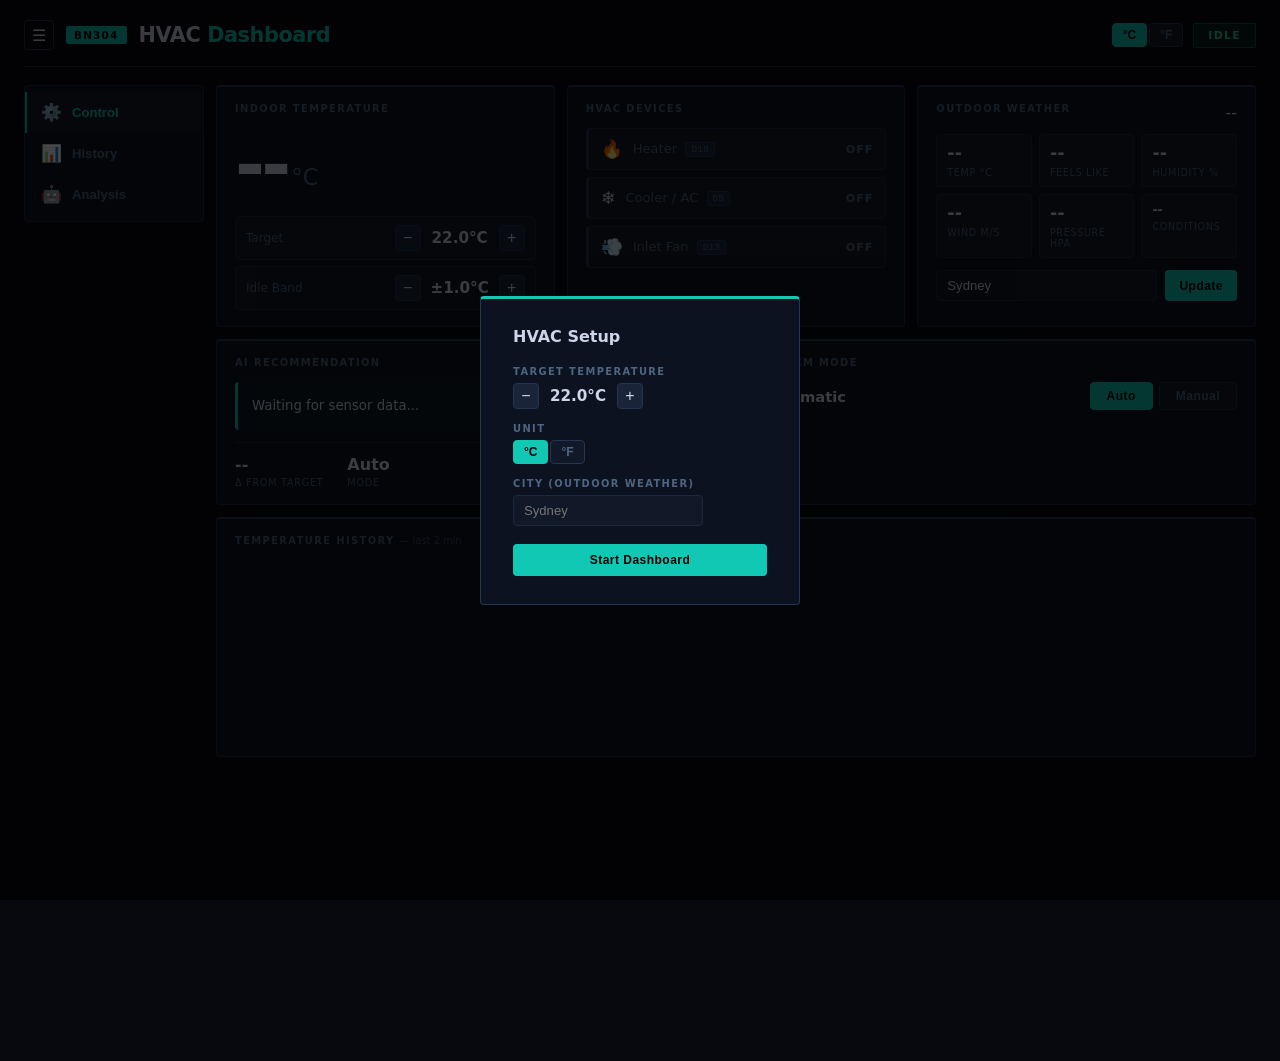
==== flare/index.html @ 491adc11 "Initial Cloudflare Pages deployment for HVAC dashboard - Add index.html wrapping hvac_html.html with" ====
<!DOCTYPE html>
<html lang="en">
<head>
  <meta charset="UTF-8" />
  <meta name="viewport" content="width=device-width, initial-scale=1.0" />
  <title>HVAC Dashboard</title>
  <link rel="stylesheet" href="hvac_css.css" />
</head>
<body>
  <div id="setup-modal" class="modal-overlay">
    <div class="modal-box">
      <div class="modal-title">HVAC Setup</div>
      <div class="modal-field">
        <div class="modal-label">Target Temperature</div>
        <div class="control-adj">
          <button class="btn-adj" onclick="modalAdjTemp(-0.5)">−</button>
          <span class="control-val" id="modal-temp-val">22.0°C</span>
          <button class="btn-adj" onclick="modalAdjTemp(0.5)">+</button>
        </div>
      </div>
      <div class="modal-field">
        <div class="modal-label">Unit</div>
        <div class="unit-toggle">
          <button
            class="unit-opt active"
            id="modal-btn-c"
            onclick="modalSetUnit(true)"
          >
            °C
          </button>
          <button
            class="unit-opt"
            id="modal-btn-f"
            onclick="modalSetUnit(false)"
          >
            °F
          </button>
        </div>
      </div>
      <div class="modal-field">
        <div class="modal-label">City (outdoor weather)</div>
        <input class="city-input" id="modal-city" placeholder="Sydney" />
      </div>
      <button class="btn-sm modal-start" onclick="saveSetup()">
        Start Dashboard
      </button>
    </div>
  </div>

  <header>
    <div class="header-brand">
      <button class="btn-hamburger" onclick="toggleSidebar()">☰</button>
      <span class="brand-tag">BN304</span>
      <h1>HVAC <span>Dashboard</span></h1>
    </div>
    <div class="header-right">
      <div class="unit-toggle">
        <button class="unit-opt active" id="btn-c" onclick="setUnit(true)">
          °C
        </button>
        <button class="unit-opt" id="btn-f" onclick="setUnit(false)">°F</button>
      </div>
      <div id="system-badge" class="status-badge idle">Idle</div>
    </div>
  </header>

  <div class="app-layout">
    <nav class="sidebar" id="sidebar">
      <button
        class="nav-btn active"
        id="nav-control"
        onclick="showView('control')"
        title="Control"
      >
        <span class="nav-icon">⚙️</span><span class="nav-label">Control</span>
      </button>
      <button
        class="nav-btn"
        id="nav-history"
        onclick="showView('history')"
        title="History"
      >
        <span class="nav-icon">📊</span><span class="nav-label">History</span>
      </button>
      <button
        class="nav-btn"
        id="nav-analysis"
        onclick="showView('analysis')"
        title="Analysis"
      >
        <span class="nav-icon">🤖</span><span class="nav-label">Analysis</span>
      </button>
    </nav>

    <div class="view-container">
      <div id="view-control">
        <div class="row-3">
          <div class="card">
            <div class="card-label">Indoor Temperature</div>
            <div class="temp-display">
              <span class="temp-value" id="indoor-temp">--</span>
              <span class="temp-unit" id="temp-unit">°C</span>
            </div>
            <div class="control-row">
              <div class="control-group">
                <span class="control-label">Target</span>
                <div class="control-adj">
                  <button class="btn-adj" onclick="adjustTarget(-0.5)">
                    −
                  </button>
                  <span class="control-val" id="target-temp">22.0°C</span>
                  <button class="btn-adj" onclick="adjustTarget(0.5)">+</button>
                </div>
              </div>
              <div class="control-group">
                <span class="control-label">Idle Band</span>
                <div class="control-adj">
                  <button class="btn-adj" onclick="adjustIdleBand(-0.5)">
                    −
                  </button>
                  <span class="control-val" id="idle-band">±1.0°C</span>
                  <button class="btn-adj" onclick="adjustIdleBand(0.5)">
                    +
                  </button>
                </div>
              </div>
            </div>
          </div>

          <div class="card">
            <div class="card-label">HVAC Devices</div>
            <div class="device-list">
              <div class="device-item" id="heater">
                <span class="device-icon">🔥</span>
                <span class="device-name"
                  >Heater <span class="pin-tag">D18</span></span
                >
                <span class="device-state status-off" id="heater-state"
                  >Off</span
                >
              </div>
              <div class="device-item" id="cooler">
                <span class="device-icon">❄️</span>
                <span class="device-name"
                  >Cooler / AC <span class="pin-tag">D5</span></span
                >
                <span class="device-state status-off" id="cooler-state"
                  >Off</span
                >
              </div>
              <div class="device-item" id="fan">
                <span class="device-icon">💨</span>
                <span class="device-name"
                  >Inlet Fan <span class="pin-tag">D13</span></span
                >
                <span class="device-state status-off" id="fan-state">Off</span>
              </div>
            </div>
          </div>

          <div class="card">
            <div class="card-header-row">
              <div class="card-label">Outdoor Weather</div>
              <div class="city-label" id="city-label">--</div>
            </div>
            <div class="weather-grid">
              <div class="weather-stat">
                <div class="ws-val" id="out-temp">--</div>
                <div class="ws-label" id="out-temp-lbl">Temp °C</div>
              </div>
              <div class="weather-stat">
                <div class="ws-val" id="out-feels">--</div>
                <div class="ws-label">Feels Like</div>
              </div>
              <div class="weather-stat">
                <div class="ws-val" id="out-humidity">--</div>
                <div class="ws-label">Humidity %</div>
              </div>
              <div class="weather-stat">
                <div class="ws-val" id="out-wind">--</div>
                <div class="ws-label">Wind m/s</div>
              </div>
              <div class="weather-stat">
                <div class="ws-val" id="out-pressure">--</div>
                <div class="ws-label">Pressure hPa</div>
              </div>
              <div class="weather-stat">
                <div class="ws-val ws-val--sm" id="out-conditions">--</div>
                <div class="ws-label">Conditions</div>
              </div>
            </div>
            <div class="city-search">
              <input
                class="city-input"
                id="city-in"
                placeholder="Sydney"
                value="Sydney"
              />
              <button class="btn-sm" onclick="updateCity()">Update</button>
            </div>
          </div>
        </div>

        <div class="row-2">
          <div class="card">
            <div class="card-label">AI Recommendation</div>
            <div class="rec-box" id="ai-rec">Waiting for sensor data...</div>
            <div class="stat-strip">
              <div class="stat-item">
                <div class="sv" id="temp-diff">--</div>
                <div class="sk">Δ from target</div>
              </div>
              <div class="stat-item">
                <div class="sv" id="mode-display">Auto</div>
                <div class="sk">Mode</div>
              </div>
            </div>
          </div>

          <div class="card">
            <div class="card-label">System Mode</div>
            <div class="mode-row">
              <strong id="mode-label">Automatic</strong>
              <div class="mode-btns">
                <button
                  class="btn-mode active"
                  id="btn-auto"
                  onclick="setMode('auto')"
                >
                  Auto
                </button>
                <button
                  class="btn-mode"
                  id="btn-manual"
                  onclick="setMode('manual')"
                >
                  Manual
                </button>
              </div>
            </div>
            <div class="manual-panel" id="manual" style="display: none">
              <div class="manual-warn">Manual mode — direct device control</div>
              <div class="manual-btns">
                <button class="btn-device" onclick="manualControl('heater')">
                  🔥 Heater
                </button>
                <button class="btn-device" onclick="manualControl('cooler')">
                  ❄️ Cooler
                </button>
                <button class="btn-device" onclick="manualControl('fan')">
                  💨 Inlet Fan
                </button>
                <button class="btn-device" onclick="manualControl('heater+fan')">
                  🔥💨 Heater+Fan
                </button>
                <button class="btn-device" onclick="manualControl('cooler+fan')">
                  ❄️💨 Cooler+Fan
                </button>
                <button class="btn-device" onclick="manualControl('off')">
                  ⏹ All Off
                </button>
              </div>
            </div>
          </div>
        </div>

        <div class="card">
          <div class="card-label">
            Temperature History <span class="label-note">— last 2 min</span>
          </div>
          <div class="chart-wrap">
            <canvas id="temp-chart"></canvas>
          </div>
        </div>
      </div>
      <!-- /view-control -->

      <div id="view-history" style="display: none">
        <div class="card" style="margin-bottom: 12px">
          <div class="card-header-row">
            <div class="card-label">Temperature Timeline</div>
            <div class="range-btns">
              <button
                class="btn-range active"
                id="range-1h"
                onclick="loadHistory('1h')"
              >
                1 hr
              </button>
              <button
                class="btn-range"
                id="range-6h"
                onclick="loadHistory('6h')"
              >
                6 hr
              </button>
              <button
                class="btn-range"
                id="range-24h"
                onclick="loadHistory('24h')"
              >
                24 hr
              </button>
              <button
                class="btn-range"
                id="range-7d"
                onclick="loadHistory('7d')"
              >
                7 days
              </button>
            </div>
          </div>
          <div class="chart-wrap">
            <canvas id="history-chart"></canvas>
            <div id="chart-tooltip" class="chart-tooltip"></div>
          </div>
        </div>
        <div class="card">
          <div class="card-label">HVAC Event Log</div>
          <div id="history-summary" class="history-summary" style="display:none"></div>
          <div id="event-log">
            <div class="log-empty">No events recorded yet.</div>
          </div>
        </div>
      </div>
      <!-- /view-history -->

      <div id="view-analysis" style="display: none">
        <div class="card" style="margin-bottom: 12px">
          <div class="card-label">Device Runtime — last 7 days</div>
          <div class="chart-wrap" style="height: 220px">
            <canvas id="runtime-chart"></canvas>
          </div>
        </div>
        <div class="card" style="margin-bottom: 12px">
          <div class="card-label">System Tuning</div>
          <div class="control-row">
            <div class="control-group">
              <span class="control-label">Idle Band</span>
              <div class="control-adj">
                <button class="btn-adj" onclick="adjustIdleBand(-0.5)">−</button>
                <span class="control-val" id="idle-band-2">±1.0°C</span>
                <button class="btn-adj" onclick="adjustIdleBand(0.5)">+</button>
              </div>
            </div>
          </div>
          <div class="control-row" style="margin-top:10px">
            <div class="control-group">
              <span class="control-label">Momentum Factor</span>
              <input class="cost-input" id="coast-factor" type="number" value="0.150" min="0.030" max="0.500" step="0.010" oninput="updateCoeff()" />
            </div>
            <div class="control-group">
              <span class="control-label">Thermal Coeff</span>
              <input class="cost-input" id="thermal-coeff" type="number" value="0.035" min="0.005" max="0.100" step="0.005" oninput="updateCoeff()" />
            </div>
            <div class="control-group">
              <span class="control-label">Coast Direction</span>
              <div class="control-adj">
                <button class="btn-adj" onclick="adjustCoastAsymmetry(-0.1)">−</button>
                <span class="control-val" id="coast-asymmetry-val">Neutral</span>
                <button class="btn-adj" onclick="adjustCoastAsymmetry(0.1)">+</button>
              </div>
            </div>
          </div>
          <div class="tuning-hints">
            <span><strong>Idle Band</strong> — how far the temperature can drift from the target before the system activates. Wider = fewer cycles, more drift. Narrower = tighter control, more cycles.</span>
            <span><strong>Momentum Factor</strong> — scales how strongly the current rate of temperature change advances the shutoff point. Higher value = the system shuts off earlier when temperature is changing quickly, leaving thermal inertia to carry the rest. Auto-set from the outdoor/indoor gap each weather refresh.</span>
            <span><strong>Thermal Coeff</strong> — scales how strongly the outdoor/indoor temperature difference advances the shutoff point. Higher value = earlier shutoff when there is a large gap between indoor and outdoor. Auto-set from outdoor humidity each weather refresh.</span>
            <span><strong>Coast Direction</strong> — biases shutoff asymmetrically between heating and cooling. <em>Cool+</em> = cooling shuts off earlier and heating later, so the room coasts to slightly below target (summer preference). <em>Warm+</em> = heating shuts off earlier and cooling later, so the room coasts to slightly above target (winter preference). <em>Neutral</em> = symmetric shutoff.</span>
          </div>
        </div>

        <div class="row-2">
          <div class="card">
            <div class="card-label">
              Cost Estimate <span class="label-note">— optional</span>
            </div>
            <div class="control-row">
              <div class="control-group">
                <span class="control-label">Electricity ¢/kWh</span>
                <input
                  class="cost-input"
                  id="cost-kwh"
                  type="number"
                  value="25"
                  min="1"
                  max="100"
                  oninput="refreshInsights()"
                />
              </div>
              <div class="control-group">
                <span class="control-label">Heater W</span>
                <input
                  class="cost-input"
                  id="watt-heater"
                  type="number"
                  value="1000"
                  min="100"
                  max="5000"
                  oninput="refreshInsights()"
                />
              </div>
              <div class="control-group">
                <span class="control-label">Cooler / AC W</span>
                <input
                  class="cost-input"
                  id="watt-cooler"
                  type="number"
                  value="1500"
                  min="100"
                  max="5000"
                  oninput="refreshInsights()"
                />
              </div>
              <div class="control-group">
                <span class="control-label">Fan W</span>
                <input
                  class="cost-input"
                  id="watt-fan"
                  type="number"
                  value="50"
                  min="10"
                  max="500"
                  oninput="refreshInsights()"
                />
              </div>
            </div>
          </div>
          <div class="card">
            <div class="card-label">Cost-Minimisation Insights</div>
            <div class="rec-box" id="analysis-insights">
              Switch to Analysis view to load data.
            </div>
          </div>
        </div>
      </div>
      <!-- /view-analysis -->
    </div>
    <!-- /view-container -->
  </div>
  <!-- /app-layout -->

  <script src="config.js"></script>
  <script src="hvac_js.js"></script>
</body>
</html>
---- flare/hvac_css.css ----
*, *::before, *::after {
  box-sizing: border-box;
  margin: 0;
  padding: 0;
}

:root {
  --bg:       #07090e;
  --surface:  #0c1220;
  --surface2: #111827;
  --surface3: #1a2438;
  --border:   #1c2840;
  --border2:  #253450;
  --text:     #ccd6e8;
  --muted:    #4e6580;
  --accent:   #11c8b5;
  --heat:     #f04040;
  --cool:     #40a8f8;
  --idle:     #24d09a;
  --warn:     #e09030;
  --radius:   4px;
}

body {
  font-family: "Segoe UI", system-ui, sans-serif;
  background: var(--bg);
  color: var(--text);
  min-height: 100vh;
  padding: 20px 24px;
  max-width: 1400px;
  margin: 0 auto;
}

/* ── Header ──────────────────────────────────────────────── */
header {
  display: flex;
  align-items: center;
  justify-content: space-between;
  padding-bottom: 16px;
  margin-bottom: 18px;
  border-bottom: 1px solid var(--border);
  gap: 12px;
  flex-wrap: wrap;
}

.header-brand { display: flex; align-items: center; gap: 12px; }
.header-right  { display: flex; align-items: center; gap: 10px; }

.unit-toggle { display: flex; gap: 2px; }
.unit-opt {
  padding: 4px 10px;
  border-radius: var(--radius);
  border: 1px solid var(--border2);
  background: var(--surface2);
  color: var(--muted);
  font-size: 0.75rem;
  font-weight: 700;
  cursor: pointer;
  transition: all 0.15s;
}
.unit-opt.active { background: var(--accent); border-color: var(--accent); color: #000; }
.unit-opt:not(.active):hover { border-color: var(--accent); color: var(--text); }

.brand-tag {
  background: var(--accent);
  color: #000;
  font-size: 0.65rem;
  font-weight: 800;
  letter-spacing: 0.12em;
  padding: 3px 8px;
  border-radius: 2px;
  text-transform: uppercase;
}

header h1 {
  font-size: 1.3rem;
  font-weight: 700;
  letter-spacing: -0.02em;
}

header h1 span { color: var(--accent); }

/* ── Status badge ────────────────────────────────────────── */
.status-badge {
  padding: 5px 14px;
  border-radius: 2px;
  font-size: 0.68rem;
  font-weight: 700;
  text-transform: uppercase;
  letter-spacing: 0.12em;
  transition: all 0.3s;
  border: 1px solid;
}

.status-badge.idle    { background: rgba(36,208,154,0.08);  color: var(--idle); border-color: rgba(36,208,154,0.3); }
.status-badge.heating { background: rgba(240,64,64,0.10);   color: var(--heat); border-color: rgba(240,64,64,0.35); }
.status-badge.cooling { background: rgba(64,168,248,0.10);  color: var(--cool); border-color: rgba(64,168,248,0.35); }
.status-badge.manual  { background: rgba(224,144,48,0.10);  color: var(--warn); border-color: rgba(224,144,48,0.35); }

/* ── Layout ──────────────────────────────────────────────── */
.row-3 {
  display: grid;
  grid-template-columns: repeat(3, 1fr);
  gap: 12px;
  margin-bottom: 12px;
}

.row-2 {
  display: grid;
  grid-template-columns: 1fr 1fr;
  gap: 12px;
  margin-bottom: 12px;
}

@media (max-width: 900px) { .row-3 { grid-template-columns: 1fr 1fr; } }
@media (max-width: 600px) { .row-3, .row-2 { grid-template-columns: 1fr; } }

/* ── Mobile ──────────────────────────────────────────────────────── */
@media (max-width: 600px) {
  body { padding: 10px 12px; }

  /* Sidebar: start collapsed (icon-only) on small screens */
  .sidebar { width: 52px; }
  .sidebar .nav-label { opacity: 0; pointer-events: none; }

  /* Scale down the large temperature readout */
  .temp-value { font-size: 3rem; }

  /* Shrink charts so they don't overflow */
  .chart-wrap { height: 140px; }

  /* Header: tighter gap and smaller title */
  header { padding-bottom: 10px; margin-bottom: 12px; gap: 8px; }
  header h1 { font-size: 1.05rem; }

  /* Touch-friendly: larger tap targets for adjust buttons */
  .btn-adj { width: 36px; height: 36px; font-size: 1.1rem; }

  /* Manual device buttons: two columns on small screens */
  .manual-btns { display: grid; grid-template-columns: 1fr 1fr; gap: 6px; }
  .btn-device { min-width: unset; }

  /* Cost inputs: full width rows */
  .control-row { flex-direction: column; }
  .control-group { width: 100%; }
  .cost-input { width: 100%; text-align: left; }

  /* Weather grid: 2 cols instead of 3 */
  .weather-grid { grid-template-columns: repeat(2, 1fr); }

  /* Cards: less padding */
  .card { padding: 12px 12px; }

  /* Range buttons: smaller text */
  .btn-range { padding: 3px 7px; font-size: 0.65rem; }

  /* Event log table: compress columns */
  .event-log-table td, .event-log-table th { padding: 5px 6px; font-size: 0.72rem; }
}

/* ── Cards ───────────────────────────────────────────────── */
.card {
  background: var(--surface);
  border: 1px solid var(--border);
  border-top: 2px solid var(--border2);
  border-radius: var(--radius);
  padding: 16px 18px;
}

.card-label {
  font-size: 0.62rem;
  font-weight: 700;
  text-transform: uppercase;
  letter-spacing: 0.14em;
  color: var(--muted);
  margin-bottom: 14px;
}

.label-note {
  font-weight: 400;
  text-transform: none;
  letter-spacing: 0;
  opacity: 0.7;
}

.card-header-row {
  display: flex;
  align-items: flex-start;
  justify-content: space-between;
  margin-bottom: 12px;
}

.card-header-row .card-label { margin-bottom: 0; }

/* ── Temperature display ─────────────────────────────────── */
.temp-display {
  display: flex;
  align-items: flex-end;
  gap: 4px;
  margin-bottom: 16px;
}

.temp-value {
  font-size: 4.5rem;
  font-weight: 800;
  line-height: 1;
  letter-spacing: -0.05em;
  font-variant-numeric: tabular-nums;
  transition: color 0.4s;
}

.temp-unit {
  font-size: 1.4rem;
  font-weight: 500;
  color: var(--muted);
  padding-bottom: 10px;
}

.control-row {
  display: flex;
  flex-direction: column;
  gap: 6px;
}

.control-group {
  display: flex;
  align-items: center;
  gap: 10px;
  padding: 8px 10px;
  background: var(--surface2);
  border: 1px solid var(--border);
  border-radius: var(--radius);
}

.control-label {
  font-size: 0.75rem;
  color: var(--muted);
  flex: 1;
}

.control-adj {
  display: flex;
  align-items: center;
  gap: 8px;
}

.control-val {
  font-size: 0.95rem;
  font-weight: 700;
  font-variant-numeric: tabular-nums;
  min-width: 62px;
  text-align: center;
}

.btn-adj {
  width: 26px;
  height: 26px;
  border-radius: var(--radius);
  border: 1px solid var(--border2);
  background: var(--surface3);
  color: var(--text);
  font-size: 1rem;
  cursor: pointer;
  display: flex;
  align-items: center;
  justify-content: center;
  transition: all 0.15s;
  line-height: 1;
}

.btn-adj:hover {
  background: var(--accent);
  border-color: var(--accent);
  color: #000;
}

/* ── Device list ─────────────────────────────────────────── */
.device-list {
  display: flex;
  flex-direction: column;
  gap: 7px;
}

.device-item {
  display: flex;
  align-items: center;
  gap: 10px;
  padding: 10px 12px;
  border-radius: var(--radius);
  background: var(--surface2);
  border: 1px solid var(--border);
  border-left: 3px solid var(--border2);
  transition: all 0.25s;
}

.device-icon { font-size: 1.1rem; }

.device-name {
  flex: 1;
  font-size: 0.82rem;
  color: var(--muted);
}

.pin-tag {
  display: inline-block;
  background: var(--surface3);
  color: var(--muted);
  font-size: 0.6rem;
  font-family: monospace;
  padding: 1px 5px;
  border-radius: 2px;
  margin-left: 4px;
  vertical-align: middle;
  border: 1px solid var(--border2);
}

.device-state {
  font-size: 0.7rem;
  font-weight: 700;
  letter-spacing: 0.08em;
  text-transform: uppercase;
}

.status-on  { color: var(--idle); }
.status-off { color: var(--muted); }

.device-item.active-heat {
  border-left-color: var(--heat);
  background: rgba(240,64,64,0.06);
}

.device-item.active-cool {
  border-left-color: var(--cool);
  background: rgba(64,168,248,0.06);
}

/* ── Outdoor weather ─────────────────────────────────────── */
.weather-grid {
  display: grid;
  grid-template-columns: repeat(3, 1fr);
  gap: 7px;
  margin-bottom: 12px;
}

.weather-stat {
  padding: 8px 10px;
  background: var(--surface2);
  border: 1px solid var(--border);
  border-radius: var(--radius);
}

.ws-val {
  font-size: 1.1rem;
  font-weight: 700;
  font-variant-numeric: tabular-nums;
  line-height: 1.2;
}

.ws-val--sm { font-size: 0.78rem; }

.ws-label {
  font-size: 0.6rem;
  color: var(--muted);
  text-transform: uppercase;
  letter-spacing: 0.07em;
  margin-top: 3px;
}

.city-search {
  display: flex;
  gap: 8px;
}

.city-input {
  flex: 1;
  padding: 7px 10px;
  border-radius: var(--radius);
  background: var(--surface2);
  border: 1px solid var(--border);
  color: var(--text);
  font-size: 0.82rem;
  outline: none;
  transition: border-color 0.2s;
}

.city-input:focus { border-color: var(--accent); }

.btn-sm {
  padding: 7px 14px;
  border-radius: var(--radius);
  background: var(--accent);
  border: none;
  color: #000;
  font-size: 0.75rem;
  font-weight: 700;
  cursor: pointer;
  letter-spacing: 0.04em;
  transition: opacity 0.15s;
}

.btn-sm:hover { opacity: 0.85; }

/* ── AI Recommendation ───────────────────────────────────── */
.rec-box {
  padding: 12px 14px;
  border-radius: var(--radius);
  border-left: 3px solid var(--accent);
  background: rgba(17,200,181,0.05);
  font-size: 0.83rem;
  line-height: 1.8;
  transition: all 0.35s;
}

.rec-box.rec-heat { border-left-color: var(--heat); background: rgba(240,64,64,0.05); }
.rec-box.rec-cool { border-left-color: var(--cool); background: rgba(64,168,248,0.05); }
.rec-box.rec-idle { border-left-color: var(--idle); background: rgba(36,208,154,0.05); }

.stat-strip {
  display: flex;
  gap: 24px;
  margin-top: 12px;
  padding-top: 12px;
  border-top: 1px solid var(--border);
}

.stat-item .sv {
  font-size: 1rem;
  font-weight: 700;
  font-variant-numeric: tabular-nums;
}

.stat-item .sk {
  font-size: 0.6rem;
  color: var(--muted);
  text-transform: uppercase;
  letter-spacing: 0.08em;
  margin-top: 3px;
}

/* ── Mode control ────────────────────────────────────────── */
.mode-row {
  display: flex;
  align-items: center;
  justify-content: space-between;
  gap: 12px;
}

.mode-row strong { font-size: 0.92rem; }

.mode-btns { display: flex; gap: 6px; }

.btn-mode {
  padding: 6px 16px;
  border-radius: var(--radius);
  border: 1px solid var(--border2);
  background: var(--surface2);
  color: var(--muted);
  font-size: 0.75rem;
  font-weight: 600;
  cursor: pointer;
  transition: all 0.15s;
  letter-spacing: 0.04em;
}

.btn-mode.active {
  background: var(--accent);
  border-color: var(--accent);
  color: #000;
}

.btn-mode:not(.active):hover {
  border-color: var(--accent);
  color: var(--text);
}

.manual-panel {
  margin-top: 14px;
  padding: 12px;
  border-radius: var(--radius);
  background: var(--surface2);
  border: 1px solid var(--border);
}

.manual-warn {
  font-size: 0.68rem;
  color: var(--warn);
  text-transform: uppercase;
  letter-spacing: 0.08em;
  margin-bottom: 8px;
}

.manual-btns {
  display: flex;
  gap: 8px;
  flex-wrap: wrap;
}

.btn-device {
  flex: 1;
  min-width: 90px;
  padding: 9px 8px;
  border-radius: var(--radius);
  border: 1px solid var(--border2);
  background: var(--surface3);
  color: var(--text);
  font-size: 0.75rem;
  font-weight: 600;
  cursor: pointer;
  text-align: center;
  transition: all 0.15s;
}

.btn-device:hover {
  background: var(--accent);
  border-color: var(--accent);
  color: #000;
}

/* ── Chart ───────────────────────────────────────────────── */
.chart-wrap {
  position: relative;
  width: 100%;
  height: 180px;
}

canvas {
  display: block;
  width: 100% !important;
}

/* ── App layout ──────────────────────────────────────────── */
.app-layout {
  display: flex;
  align-items: flex-start;
  gap: 0;
}

.view-container { flex: 1; min-width: 0; }

.btn-hamburger {
  background: none;
  border: 1px solid var(--border2);
  color: var(--text);
  border-radius: var(--radius);
  width: 30px;
  height: 30px;
  cursor: pointer;
  font-size: 1rem;
  display: flex;
  align-items: center;
  justify-content: center;
  transition: all 0.15s;
  flex-shrink: 0;
}

.btn-hamburger:hover { background: var(--surface2); border-color: var(--accent); }

/* ── Sidebar ─────────────────────────────────────────────── */
.sidebar {
  width: 180px;
  flex-shrink: 0;
  background: var(--surface);
  border: 1px solid var(--border);
  border-radius: var(--radius);
  margin-right: 12px;
  padding: 6px 0;
  transition: width 0.2s;
  overflow: hidden;
}

.sidebar.collapsed { width: 52px; }

.nav-btn {
  display: flex;
  align-items: center;
  gap: 10px;
  width: 100%;
  padding: 10px 14px;
  border: none;
  border-left: 2px solid transparent;
  background: none;
  color: var(--muted);
  font-size: 0.82rem;
  font-weight: 600;
  cursor: pointer;
  text-align: left;
  transition: all 0.15s;
  white-space: nowrap;
}

.nav-btn:hover { background: var(--surface2); color: var(--text); }
.nav-btn.active { background: var(--surface2); color: var(--accent); border-left-color: var(--accent); }

.nav-icon { font-size: 1.05rem; flex-shrink: 0; }
.nav-label { transition: opacity 0.15s; }
.sidebar.collapsed .nav-label { opacity: 0; pointer-events: none; }

/* ── Modal ───────────────────────────────────────────────── */
.modal-overlay {
  position: fixed;
  inset: 0;
  background: rgba(0,0,0,0.72);
  display: flex;
  align-items: center;
  justify-content: center;
  z-index: 100;
}

.modal-box {
  background: var(--surface);
  border: 1px solid var(--border2);
  border-top: 3px solid var(--accent);
  border-radius: var(--radius);
  padding: 28px 32px;
  width: 320px;
  max-width: 90vw;
}

.modal-title {
  font-size: 1rem;
  font-weight: 700;
  margin-bottom: 20px;
}

.modal-field { margin-bottom: 14px; }

.modal-label {
  display: block;
  font-size: 0.62rem;
  font-weight: 700;
  text-transform: uppercase;
  letter-spacing: 0.14em;
  color: var(--muted);
  margin-bottom: 6px;
}

.modal-start { width: 100%; margin-top: 4px; padding: 9px; }

/* ── History view ────────────────────────────────────────── */
.range-btns { display: flex; gap: 4px; }

.btn-range {
  padding: 3px 10px;
  border-radius: var(--radius);
  border: 1px solid var(--border2);
  background: var(--surface2);
  color: var(--muted);
  font-size: 0.7rem;
  font-weight: 700;
  cursor: pointer;
  transition: all 0.15s;
}

.btn-range.active { background: var(--accent); border-color: var(--accent); color: #000; }
.btn-range:not(.active):hover { border-color: var(--accent); color: var(--text); }

.event-log-table {
  width: 100%;
  border-collapse: collapse;
  font-size: 0.78rem;
}

.event-log-table th {
  text-align: left;
  padding: 6px 10px;
  font-size: 0.6rem;
  text-transform: uppercase;
  letter-spacing: 0.08em;
  color: var(--muted);
  border-bottom: 1px solid var(--border);
}

.event-log-table td {
  padding: 7px 10px;
  border-bottom: 1px solid var(--border);
  font-variant-numeric: tabular-nums;
}

.event-log-table tr.ev-heat td { background: rgba(240,64,64,0.05); }
.event-log-table tr.ev-cool td { background: rgba(64,168,248,0.05); }
.event-log-table tr.ev-fan  td { background: rgba(36,208,154,0.05); }

.log-empty {
  color: var(--muted);
  font-size: 0.82rem;
  padding: 16px 0;
  text-align: center;
}

/* ── Analysis view ───────────────────────────────────────── */
.tuning-hints {
  display: flex;
  flex-wrap: wrap;
  gap: 6px 18px;
  margin-top: 10px;
  padding-top: 8px;
  border-top: 1px solid var(--border);
}

.tuning-hints span {
  font-size: 0.72rem;
  color: var(--muted);
  line-height: 1.5;
}

.cost-input {
  width: 80px;
  padding: 4px 8px;
  border-radius: var(--radius);
  background: var(--surface3);
  border: 1px solid var(--border2);
  color: var(--text);
  font-size: 0.82rem;
  text-align: right;
  outline: none;
}

.cost-input:focus { border-color: var(--accent); }

/* ── History chart tooltip ──────────────────────────────────────── */
.chart-tooltip {
  display: none;
  position: absolute;
  pointer-events: none;
  background: var(--surface3);
  border: 1px solid var(--border2);
  border-radius: var(--radius);
  padding: 8px 10px;
  font-size: 0.75rem;
  min-width: 130px;
  z-index: 10;
  box-shadow: 0 2px 8px rgba(0,0,0,0.4);
}

.tip-time {
  font-size: 0.65rem;
  color: var(--muted);
  margin-bottom: 5px;
  border-bottom: 1px solid var(--border);
  padding-bottom: 3px;
}

.tip-row {
  display: flex;
  justify-content: space-between;
  gap: 12px;
  padding: 2px 0;
}

.tip-row span { color: var(--muted); }

/* ── History summary strip ─────────────────────────────────────── */
.history-summary {
  display: flex;
  gap: 8px;
  flex-wrap: wrap;
  padding: 10px 0;
  margin-bottom: 12px;
}

.hs-item {
  flex: 1;
  min-width: 70px;
  text-align: center;
  padding: 6px 8px;
  background: var(--surface2);
  border-radius: var(--radius);
  border: 1px solid var(--border);
}

.hs-val {
  font-size: 0.95rem;
  font-weight: 700;
  font-variant-numeric: tabular-nums;
}

.hs-val.heat { color: var(--heat); }
.hs-val.cool { color: var(--cool); }
.hs-val.fan  { color: var(--idle); }

.hs-lbl {
  font-size: 0.58rem;
  text-transform: uppercase;
  letter-spacing: 0.08em;
  color: var(--muted);
  margin-top: 3px;
}
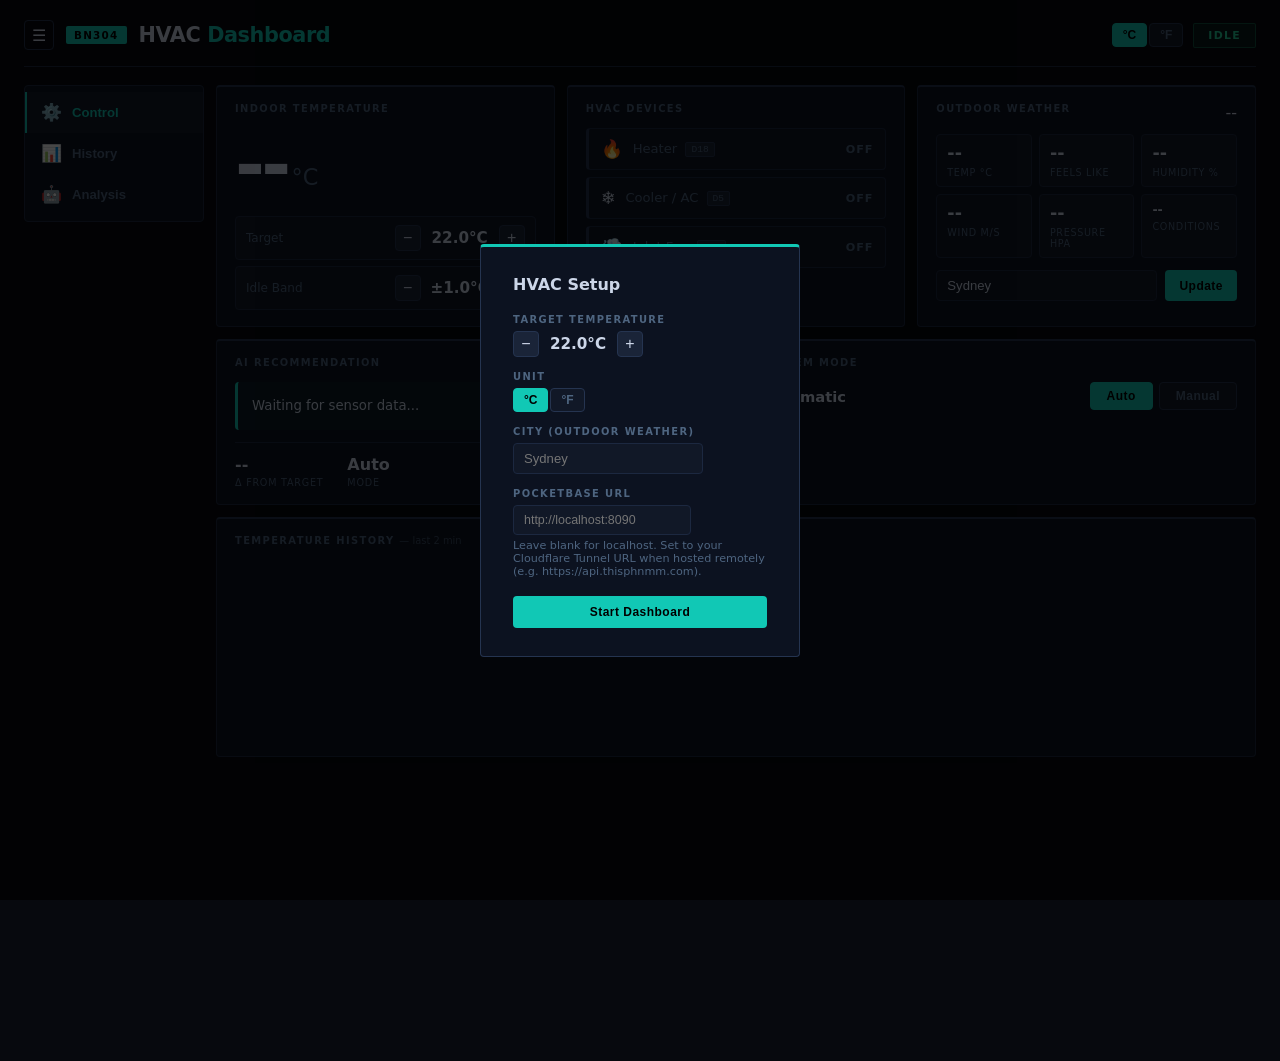
==== commit 597e3a66: "Fix sensors, escalation logic, and database connection - Replace hvac_js.js with app/simplified vers" ====
--- a/flare/index.html
+++ b/flare/index.html
@@ -40,6 +40,11 @@
       <div class="modal-field">
         <div class="modal-label">City (outdoor weather)</div>
         <input class="city-input" id="modal-city" placeholder="Sydney" />
+      </div>
+      <div class="modal-field">
+        <div class="modal-label">PocketBase URL</div>
+        <input class="city-input" id="modal-pb-url" placeholder="http://localhost:8090" style="font-size:0.78rem;" />
+        <div style="font-size:0.7rem;color:var(--muted);margin-top:4px;">Leave blank for localhost. Set to your Cloudflare Tunnel URL when hosted remotely (e.g. https://api.thisphnmm.com).</div>
       </div>
       <button class="btn-sm modal-start" onclick="saveSetup()">
         Start Dashboard
@@ -249,12 +254,6 @@
                 </button>
                 <button class="btn-device" onclick="manualControl('fan')">
                   💨 Inlet Fan
-                </button>
-                <button class="btn-device" onclick="manualControl('heater+fan')">
-                  🔥💨 Heater+Fan
-                </button>
-                <button class="btn-device" onclick="manualControl('cooler+fan')">
-                  ❄️💨 Cooler+Fan
                 </button>
                 <button class="btn-device" onclick="manualControl('off')">
                   ⏹ All Off
@@ -343,30 +342,18 @@
                 <button class="btn-adj" onclick="adjustIdleBand(0.5)">+</button>
               </div>
             </div>
-          </div>
-          <div class="control-row" style="margin-top:10px">
             <div class="control-group">
-              <span class="control-label">Momentum Factor</span>
-              <input class="cost-input" id="coast-factor" type="number" value="0.150" min="0.030" max="0.500" step="0.010" oninput="updateCoeff()" />
-            </div>
-            <div class="control-group">
-              <span class="control-label">Thermal Coeff</span>
-              <input class="cost-input" id="thermal-coeff" type="number" value="0.035" min="0.005" max="0.100" step="0.005" oninput="updateCoeff()" />
-            </div>
-            <div class="control-group">
-              <span class="control-label">Coast Direction</span>
+              <span class="control-label">Shutoff Buffer</span>
               <div class="control-adj">
-                <button class="btn-adj" onclick="adjustCoastAsymmetry(-0.1)">−</button>
-                <span class="control-val" id="coast-asymmetry-val">Neutral</span>
-                <button class="btn-adj" onclick="adjustCoastAsymmetry(0.1)">+</button>
+                <button class="btn-adj" onclick="adjustShutoffBuffer(-0.1)">−</button>
+                <span class="control-val" id="shutoff-buffer-val">0.3°C</span>
+                <button class="btn-adj" onclick="adjustShutoffBuffer(0.1)">+</button>
               </div>
             </div>
           </div>
           <div class="tuning-hints">
             <span><strong>Idle Band</strong> — how far the temperature can drift from the target before the system activates. Wider = fewer cycles, more drift. Narrower = tighter control, more cycles.</span>
-            <span><strong>Momentum Factor</strong> — scales how strongly the current rate of temperature change advances the shutoff point. Higher value = the system shuts off earlier when temperature is changing quickly, leaving thermal inertia to carry the rest. Auto-set from the outdoor/indoor gap each weather refresh.</span>
-            <span><strong>Thermal Coeff</strong> — scales how strongly the outdoor/indoor temperature difference advances the shutoff point. Higher value = earlier shutoff when there is a large gap between indoor and outdoor. Auto-set from outdoor humidity each weather refresh.</span>
-            <span><strong>Coast Direction</strong> — biases shutoff asymmetrically between heating and cooling. <em>Cool+</em> = cooling shuts off earlier and heating later, so the room coasts to slightly below target (summer preference). <em>Warm+</em> = heating shuts off earlier and cooling later, so the room coasts to slightly above target (winter preference). <em>Neutral</em> = symmetric shutoff.</span>
+            <span><strong>Shutoff Buffer</strong> — how many degrees before the exact target the devices switch off. Set to 0 to run all the way to the target. Positive values cut devices early and let thermal momentum coast to the target, reducing overshoot. Negative values (down to −2°C) allow deliberate overshoot past the target before cutting out — useful when thermal mass is large. Must stay within the idle band.</span>
           </div>
         </div>
 
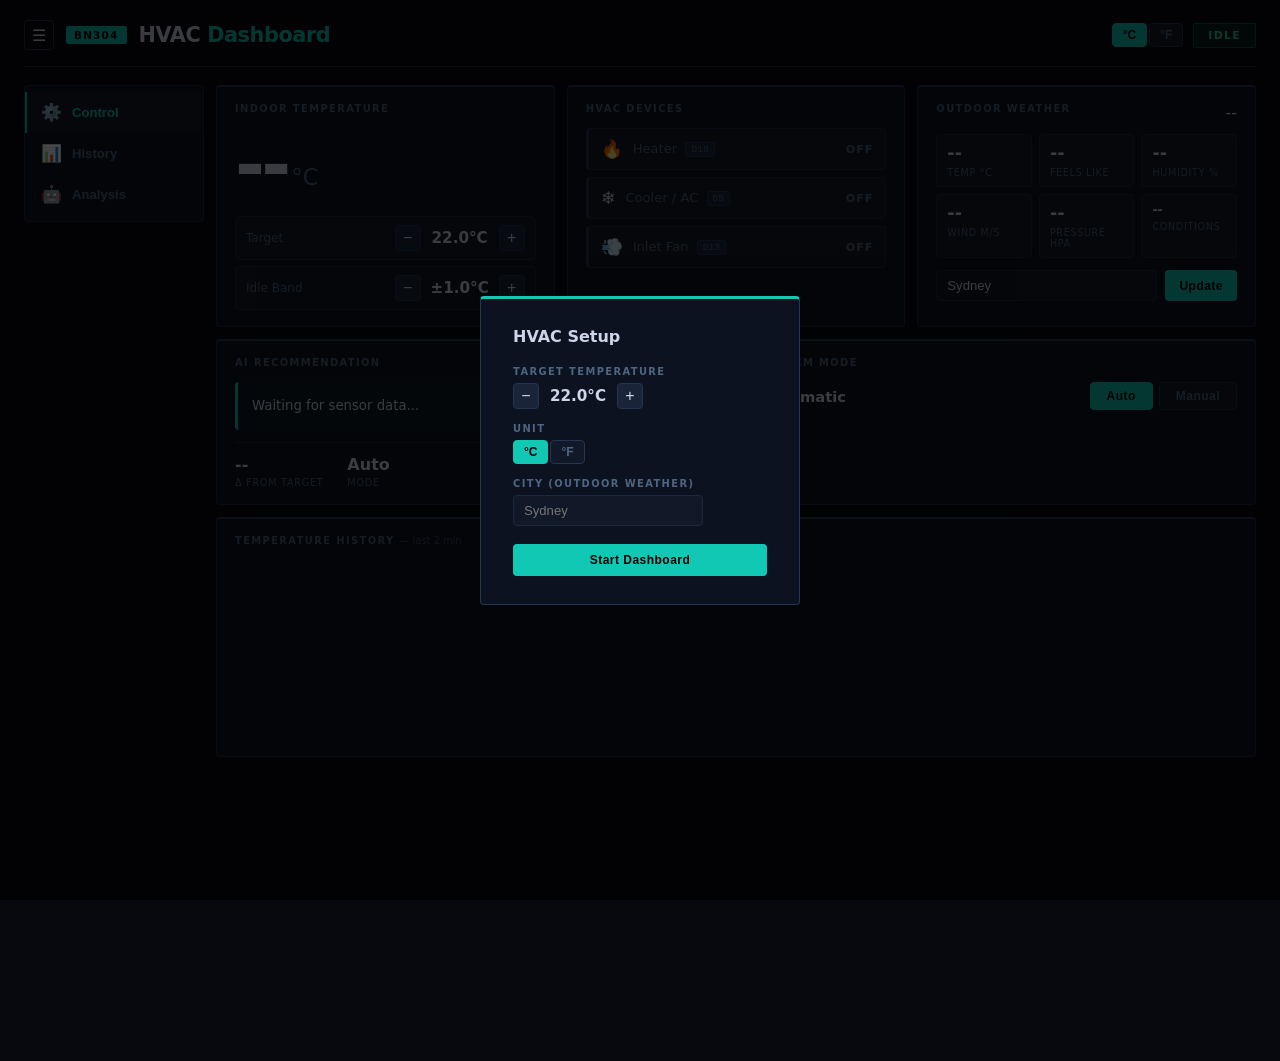
==== commit 63d63df1: "Switch to full Cloudflare stack (Pages Functions + D1) - Add flare/functions/api/collections/[[catch" ====
--- a/flare/index.html
+++ b/flare/index.html
@@ -40,11 +40,6 @@
       <div class="modal-field">
         <div class="modal-label">City (outdoor weather)</div>
         <input class="city-input" id="modal-city" placeholder="Sydney" />
-      </div>
-      <div class="modal-field">
-        <div class="modal-label">PocketBase URL</div>
-        <input class="city-input" id="modal-pb-url" placeholder="http://localhost:8090" style="font-size:0.78rem;" />
-        <div style="font-size:0.7rem;color:var(--muted);margin-top:4px;">Leave blank for localhost. Set to your Cloudflare Tunnel URL when hosted remotely (e.g. https://api.thisphnmm.com).</div>
       </div>
       <button class="btn-sm modal-start" onclick="saveSetup()">
         Start Dashboard
@@ -332,28 +327,70 @@
           </div>
         </div>
         <div class="card" style="margin-bottom: 12px">
-          <div class="card-label">System Tuning</div>
-          <div class="control-row">
-            <div class="control-group">
-              <span class="control-label">Idle Band</span>
-              <div class="control-adj">
-                <button class="btn-adj" onclick="adjustIdleBand(-0.5)">−</button>
-                <span class="control-val" id="idle-band-2">±1.0°C</span>
-                <button class="btn-adj" onclick="adjustIdleBand(0.5)">+</button>
-              </div>
-            </div>
-            <div class="control-group">
-              <span class="control-label">Shutoff Buffer</span>
-              <div class="control-adj">
-                <button class="btn-adj" onclick="adjustShutoffBuffer(-0.1)">−</button>
-                <span class="control-val" id="shutoff-buffer-val">0.3°C</span>
-                <button class="btn-adj" onclick="adjustShutoffBuffer(0.1)">+</button>
-              </div>
-            </div>
-          </div>
-          <div class="tuning-hints">
-            <span><strong>Idle Band</strong> — how far the temperature can drift from the target before the system activates. Wider = fewer cycles, more drift. Narrower = tighter control, more cycles.</span>
-            <span><strong>Shutoff Buffer</strong> — how many degrees before the exact target the devices switch off. Set to 0 to run all the way to the target. Positive values cut devices early and let thermal momentum coast to the target, reducing overshoot. Negative values (down to −2°C) allow deliberate overshoot past the target before cutting out — useful when thermal mass is large. Must stay within the idle band.</span>
+          <div class="card-header-row" style="margin-bottom:10px">
+            <div class="card-label" style="margin-bottom:0">System Tuning</div>
+            <button class="btn-mode" id="btn-dynamic-toggle" onclick="toggleDynamicShutoff()">Simple</button>
+          </div>
+
+          <!-- Simple mode -->
+          <div id="simple-controls">
+            <div class="control-row">
+              <div class="control-group">
+                <span class="control-label">Idle Band</span>
+                <div class="control-adj">
+                  <button class="btn-adj" onclick="adjustIdleBand(-0.5)">−</button>
+                  <span class="control-val" id="idle-band-2">±1.0°C</span>
+                  <button class="btn-adj" onclick="adjustIdleBand(0.5)">+</button>
+                </div>
+              </div>
+              <div class="control-group">
+                <span class="control-label">Shutoff Buffer</span>
+                <div class="control-adj">
+                  <button class="btn-adj" onclick="adjustShutoffBuffer(-0.1)">−</button>
+                  <span class="control-val" id="shutoff-buffer-val">0.3°C</span>
+                  <button class="btn-adj" onclick="adjustShutoffBuffer(0.1)">+</button>
+                </div>
+              </div>
+            </div>
+            <div class="tuning-hints">
+              <span><strong>Idle Band</strong> — how far the temperature can drift from the target before the system activates.</span>
+              <span><strong>Shutoff Buffer</strong> — degrees before the exact target where devices cut off. Positive = early cutoff, letting thermal momentum coast in. Negative (down to −2°C) = deliberate overshoot. Set to 0 to run all the way to target.</span>
+            </div>
+          </div>
+
+          <!-- Dynamic mode -->
+          <div id="dynamic-controls" style="display:none">
+            <div class="control-row">
+              <div class="control-group">
+                <span class="control-label">Idle Band</span>
+                <div class="control-adj">
+                  <button class="btn-adj" onclick="adjustIdleBand(-0.5)">−</button>
+                  <span class="control-val" id="idle-band-2b">±1.0°C</span>
+                  <button class="btn-adj" onclick="adjustIdleBand(0.5)">+</button>
+                </div>
+              </div>
+              <div class="control-group">
+                <span class="control-label">Momentum Factor</span>
+                <input class="cost-input" id="coast-factor" type="number" value="0.150" min="0.030" max="0.500" step="0.010" oninput="updateCoeff()" />
+              </div>
+              <div class="control-group">
+                <span class="control-label">Thermal Coeff</span>
+                <input class="cost-input" id="thermal-coeff" type="number" value="0.035" min="0.005" max="0.100" step="0.005" oninput="updateCoeff()" />
+              </div>
+              <div class="control-group">
+                <span class="control-label">Coast Direction</span>
+                <div class="control-adj">
+                  <button class="btn-adj" onclick="adjustCoastAsymmetry(-0.1)">−</button>
+                  <span class="control-val" id="coast-asymmetry-val">Neutral</span>
+                  <button class="btn-adj" onclick="adjustCoastAsymmetry(0.1)">+</button>
+                </div>
+              </div>
+            </div>
+            <div class="tuning-hints">
+              <span><strong>Momentum Factor</strong> — scales how strongly the rate of temp change advances the shutoff point. Higher = earlier cutoff when temp is changing fast. Auto-set from outdoor/indoor gap each weather refresh.</span>
+              <span><strong>Thermal Coeff</strong> — scales how strongly the outdoor/indoor temp gap advances shutoff. Higher = earlier cutoff with large gap. Auto-set from outdoor humidity each weather refresh.</span>
+              <span><strong>Coast Direction</strong> — <em>Cool+</em> = cooling cuts earlier, heating later (summer). <em>Warm+</em> = heating cuts earlier, cooling later (winter). <em>Neutral</em> = symmetric.</span>
+            </div>
           </div>
         </div>
 
